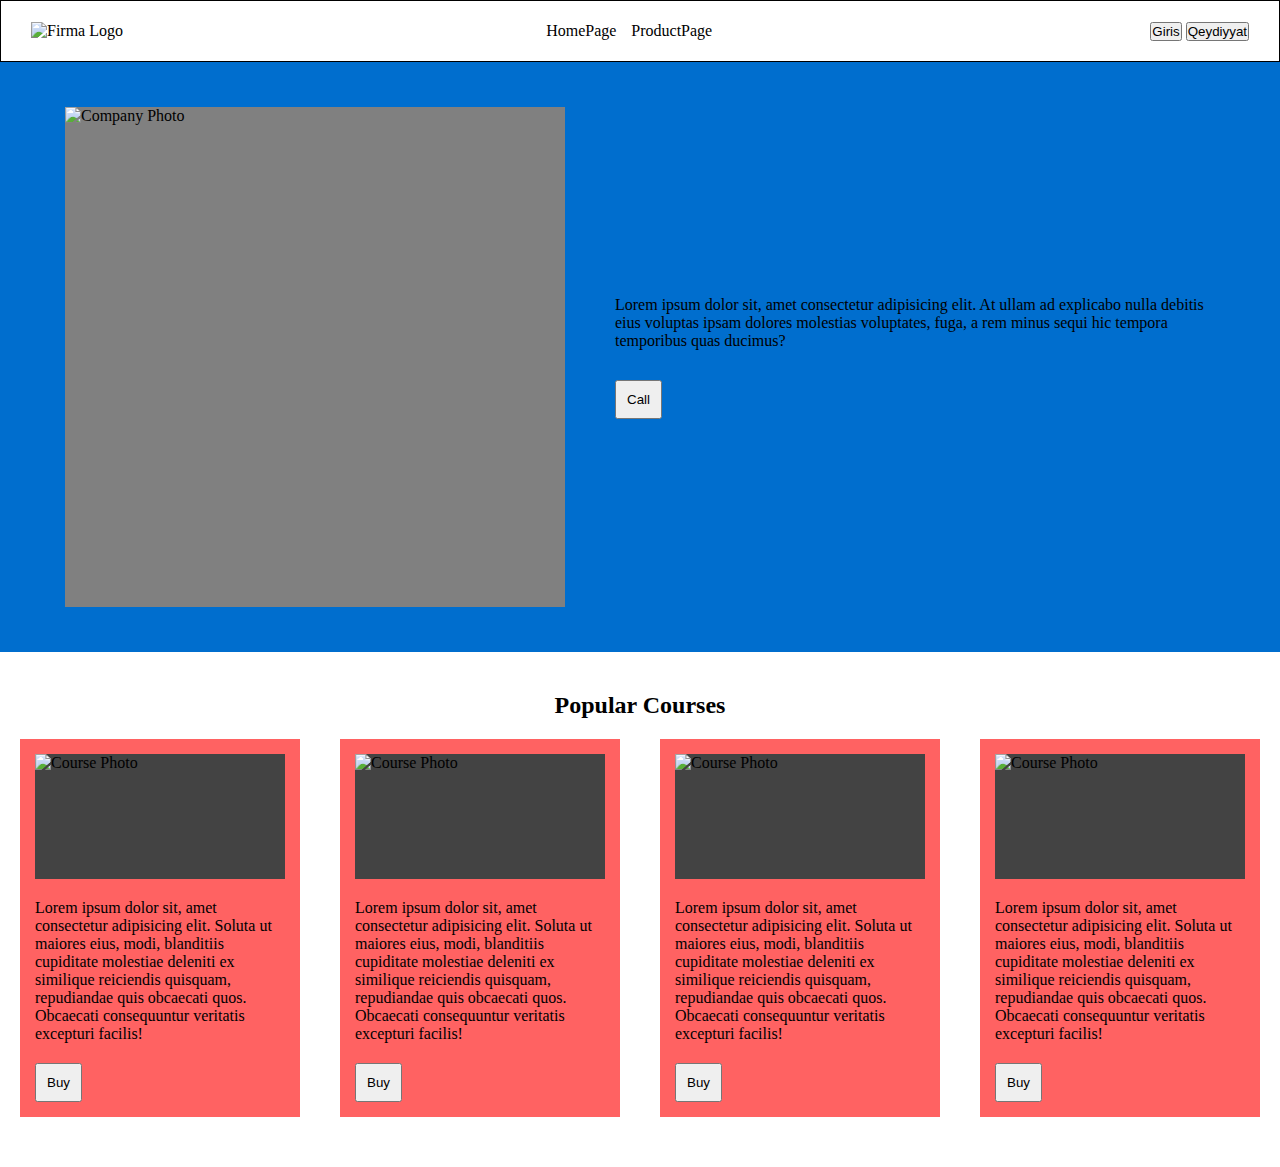
==== pages/home-page/homePage.html @ f31c688c "first commit" ====
<!DOCTYPE html>
<html lang="en">
  <head>
    <meta charset="UTF-8" />
    <meta http-equiv="X-UA-Compatible" content="IE=edge" />
    <meta name="viewport" content="width=device-width, initial-scale=1.0" />
    <link rel="stylesheet" href="homePage.css" />
    <title>Document</title>
  </head>
  <body>
    <div class="navigationBar">
      <div class="firmLogoContainer">
        <img src="assets/images/" alt="Firma Logo" class="firmLogo" />
      </div>

      <div class="menu">
        <ul class="menuList">
          <li class="menuItem">HomePage</li>
          <li class="menuItem">ProductPage</li>
        </ul>
      </div>

      <div class="account">
        <button class="login">Giris</button>
        <button class="register">Qeydiyyat</button>
      </div>
    </div>

    <div class="header">
      <div class="imgContainer">
        <img src="assets/images/" alt="Company Photo" class="headerImg" />
      </div>
      <div class="informationContainer">
        <p class="information">
          Lorem ipsum dolor sit, amet consectetur adipisicing elit. At ullam ad
          explicabo nulla debitis eius voluptas ipsam dolores molestias
          voluptates, fuga, a rem minus sequi hic tempora temporibus quas
          ducimus?
        </p>
        <button class="callButton">Call</button>
      </div>
    </div>

    <div class="popularCourses">
      <h2 class="title">Popular Courses</h2>
      <div class="courseBoxContainer">
        <div class="courseBox">
          <div class="courseImgContainer">
            <img src="" alt="Course Photo" class="courseImg" />
          </div>
          <p class="courseDescription">
            Lorem ipsum dolor sit, amet consectetur adipisicing elit. Soluta ut
            maiores eius, modi, blanditiis cupiditate molestiae deleniti ex
            similique reiciendis quisquam, repudiandae quis obcaecati quos.
            Obcaecati consequuntur veritatis excepturi facilis!
          </p>
          <button class="buyButton">Buy</button>
        </div>

        <div class="courseBox">
          <div class="courseImgContainer">
            <img src="" alt="Course Photo" class="courseImg" />
          </div>
          <p class="courseDescription">
            Lorem ipsum dolor sit, amet consectetur adipisicing elit. Soluta ut
            maiores eius, modi, blanditiis cupiditate molestiae deleniti ex
            similique reiciendis quisquam, repudiandae quis obcaecati quos.
            Obcaecati consequuntur veritatis excepturi facilis!
          </p>
          <button class="buyButton">Buy</button>
        </div>
        <div class="courseBox">
          <div class="courseImgContainer">
            <img src="" alt="Course Photo" class="courseImg" />
          </div>
          <p class="courseDescription">
            Lorem ipsum dolor sit, amet consectetur adipisicing elit. Soluta ut
            maiores eius, modi, blanditiis cupiditate molestiae deleniti ex
            similique reiciendis quisquam, repudiandae quis obcaecati quos.
            Obcaecati consequuntur veritatis excepturi facilis!
          </p>
          <button class="buyButton">Buy</button>
        </div>
        <div class="courseBox">
          <div class="courseImgContainer">
            <img src="" alt="Course Photo" class="courseImg" />
          </div>
          <p class="courseDescription">
            Lorem ipsum dolor sit, amet consectetur adipisicing elit. Soluta ut
            maiores eius, modi, blanditiis cupiditate molestiae deleniti ex
            similique reiciendis quisquam, repudiandae quis obcaecati quos.
            Obcaecati consequuntur veritatis excepturi facilis!
          </p>
          <button class="buyButton">Buy</button>
        </div>
      </div>
    </div>
  </body>
</html>
---- pages/home-page/homePage.css ----
* {
    margin: 0px;
    padding: 0px;
    box-sizing: content-box;
}

.navigationBar {
    height: 60px;
    border: 1px solid black;
    display: flex;
    justify-content: space-between;
    align-items: center;
    padding: 0px 30px;
}

.menuList {
    display: flex;
}

.menuItem {
    list-style-type: none;
}

.menuItem {
    margin-right: 15px;
}

.header {
    display: flex;
    padding: 45px 50px;
    justify-content: center;
    align-items: center;
    background-color: rgb(0, 110, 206);
    /* padding-left: 50px;
    padding-right: 50px;
    padding-top: 0px;
    padding-bottom: 0px; */
}

.imgContainer {
    width: 500px;
    height: 500px;
    background-color: gray;
    margin-right: 50px;
}

.header>.informationContainer {
    width: 600px;
}

.callButton {
    margin-top: 30px;
    padding: 10px;
}

.popularCourses > .title {
    text-align: center;
    margin: 20px 0px;
}

.popularCourses{
    padding: 20px 0px 50px;
}

.courseBoxContainer {
    display: flex;
    justify-content: space-around;
}

.courseBox {
    width: 250px;
    background-color: rgb(255, 98, 98);
    padding: 15px;
}

.courseImgContainer {
    height: 125px;
    background-color: rgb(67, 67, 67);
}

.courseDescription {
    margin-top: 20px;
    margin-bottom: 20px;
}

.buyButton {
    padding: 10px;

}
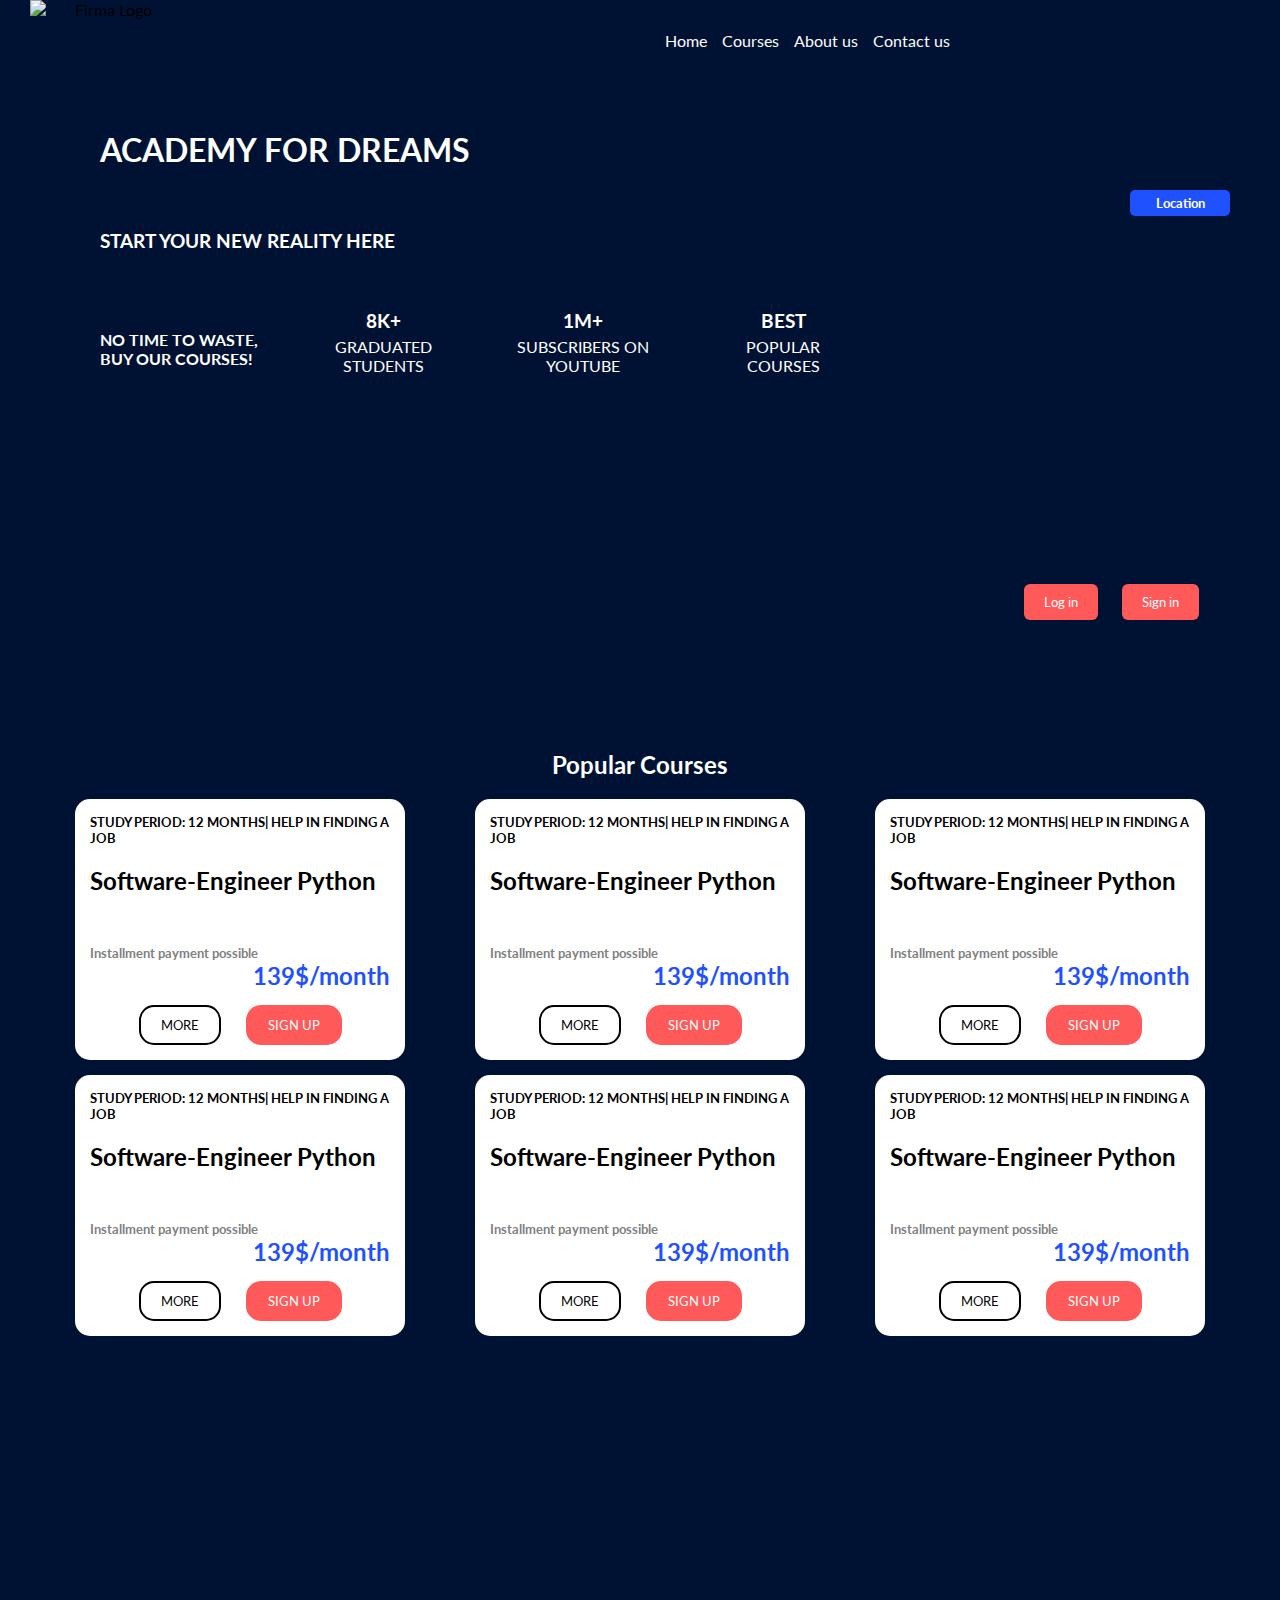
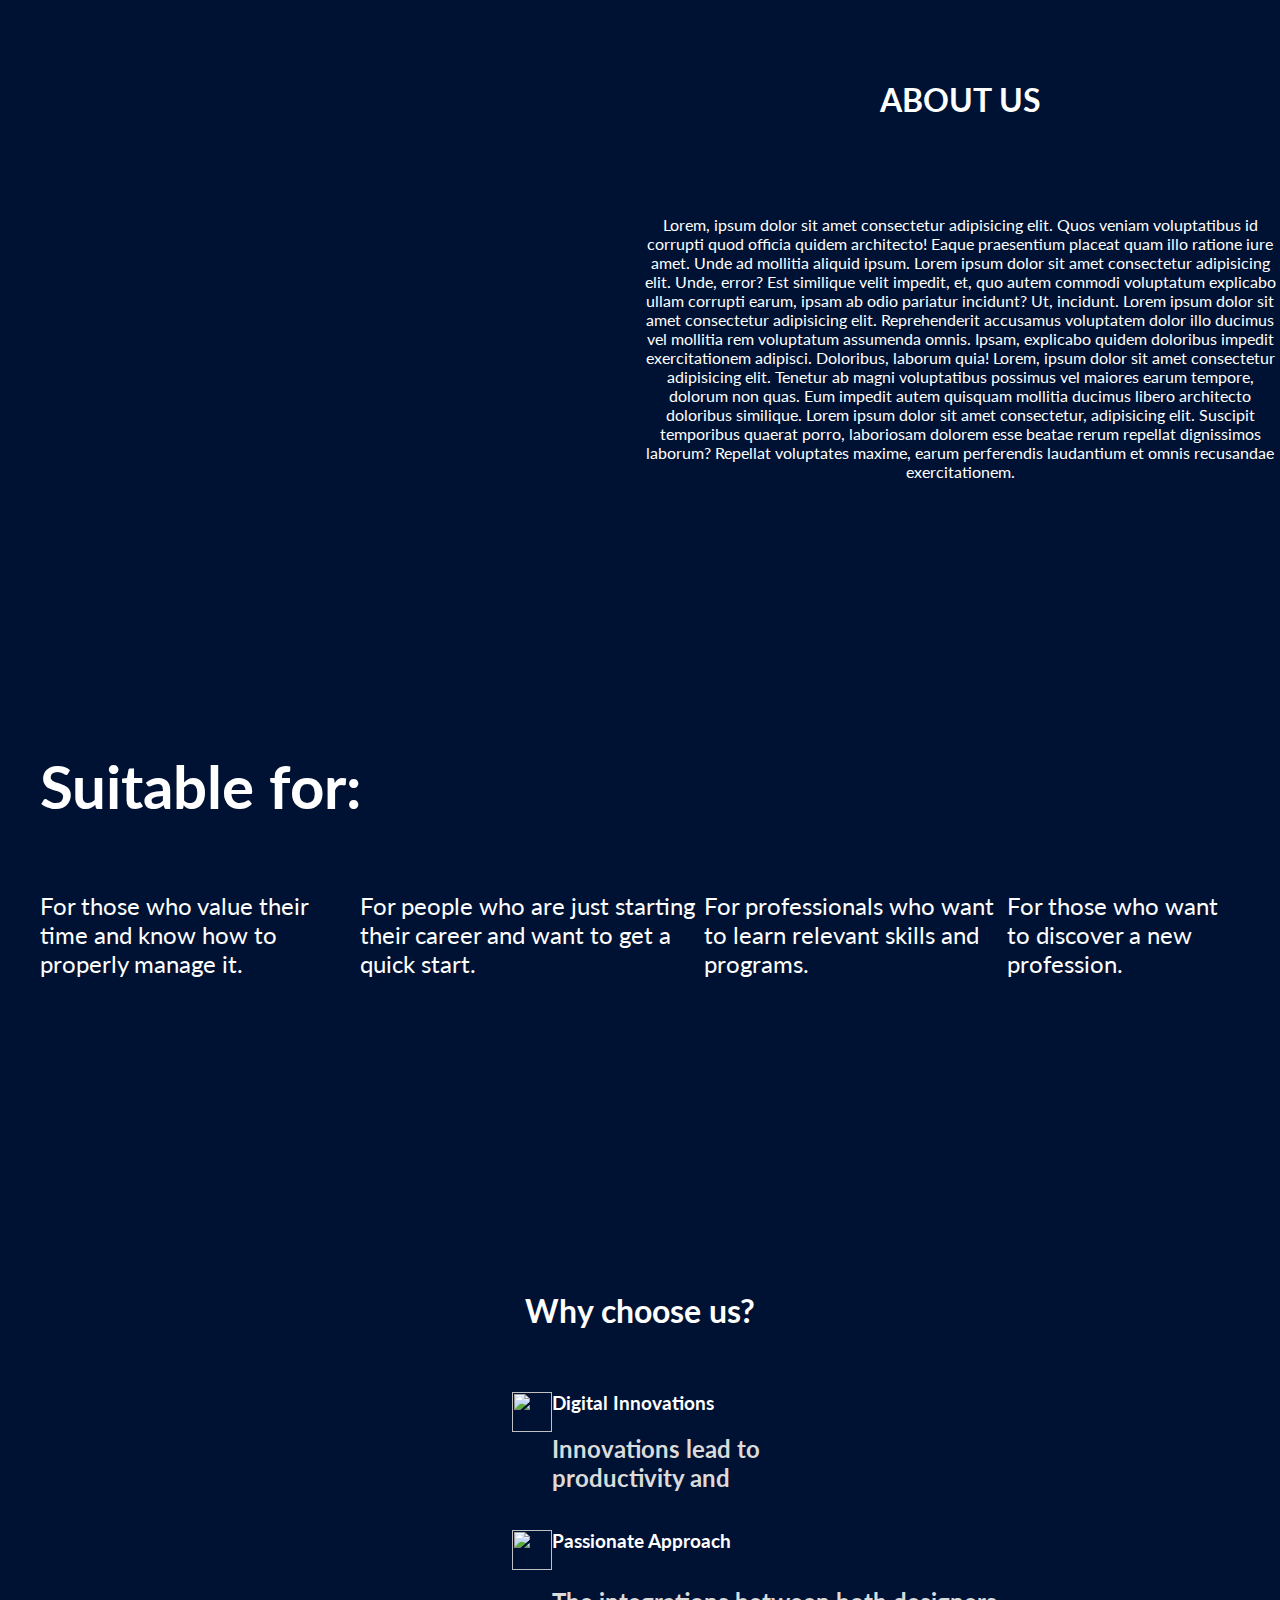
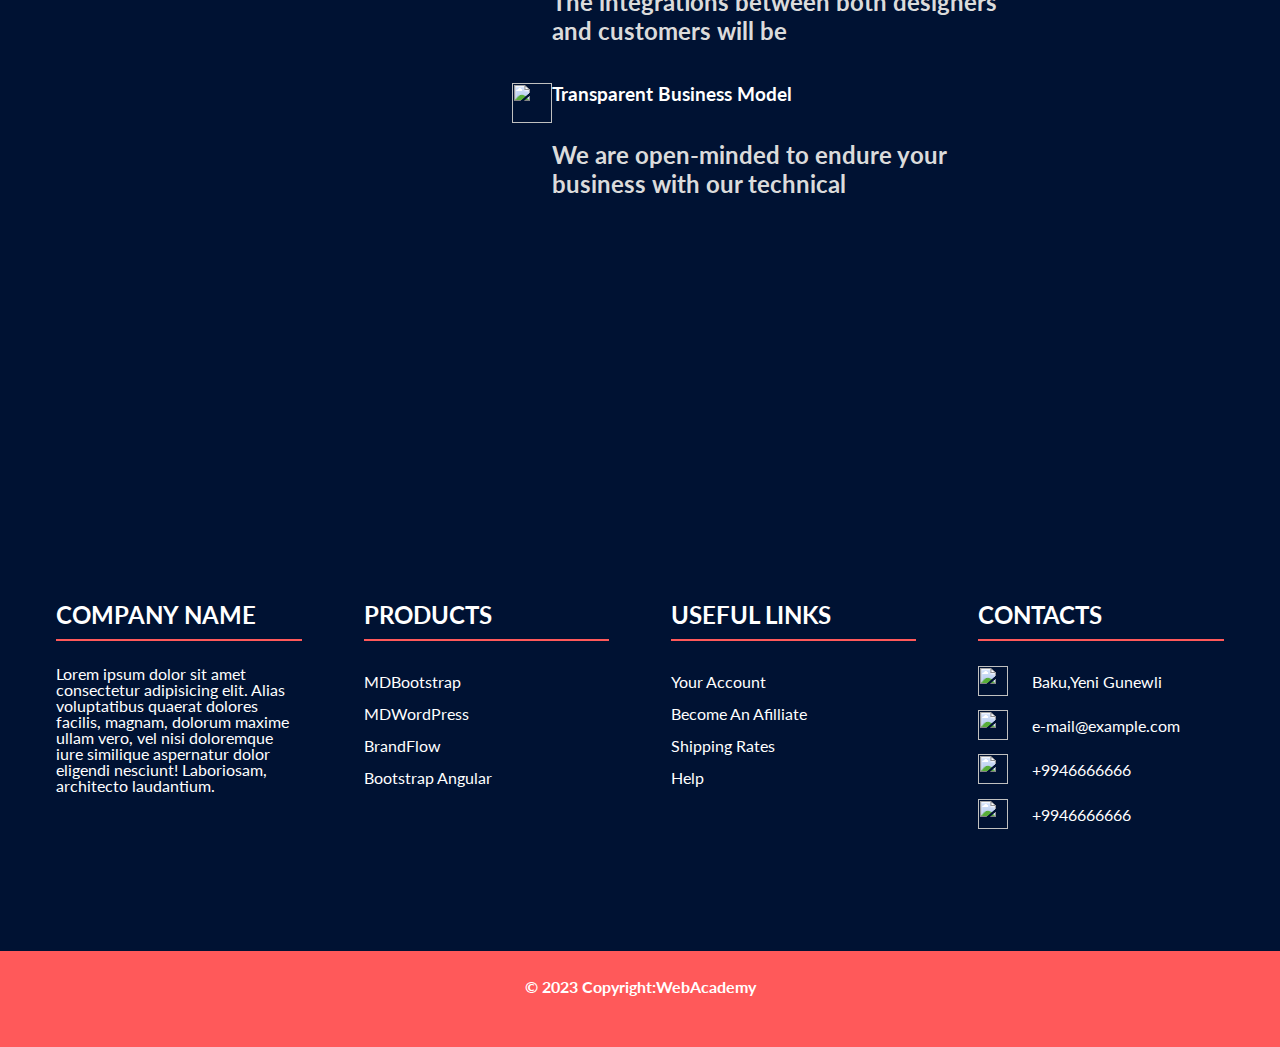
==== commit 83da5d1a: "Nothing to watch just fixed some mistakes" ====
--- a/pages/home-page/homePage.html
+++ b/pages/home-page/homePage.html
@@ -5,39 +5,68 @@
     <meta http-equiv="X-UA-Compatible" content="IE=edge" />
     <meta name="viewport" content="width=device-width, initial-scale=1.0" />
     <link rel="stylesheet" href="homePage.css" />
-    <title>Document</title>
+    <link rel="preconnect" href="https://fonts.googleapis.com" />
+    <link rel="preconnect" href="https://fonts.gstatic.com" crossorigin />
+    <link
+      href="https://fonts.googleapis.com/css2?family=Lato:wght@400;700;900&display=swap"
+      rel="stylesheet"
+    />
+    <title>WebAcademy</title>
   </head>
   <body>
-    <div class="navigationBar">
-      <div class="firmLogoContainer">
-        <img src="assets/images/" alt="Firma Logo" class="firmLogo" />
-      </div>
-
-      <div class="menu">
-        <ul class="menuList">
-          <li class="menuItem">HomePage</li>
-          <li class="menuItem">ProductPage</li>
-        </ul>
-      </div>
-
-      <div class="account">
-        <button class="login">Giris</button>
-        <button class="register">Qeydiyyat</button>
-      </div>
-    </div>
-
-    <div class="header">
-      <div class="imgContainer">
-        <img src="assets/images/" alt="Company Photo" class="headerImg" />
-      </div>
-      <div class="informationContainer">
-        <p class="information">
-          Lorem ipsum dolor sit, amet consectetur adipisicing elit. At ullam ad
-          explicabo nulla debitis eius voluptas ipsam dolores molestias
-          voluptates, fuga, a rem minus sequi hic tempora temporibus quas
-          ducimus?
-        </p>
-        <button class="callButton">Call</button>
+    <div class="backgroundDecoration">
+      <div class="navigationBar">
+        <div class="firmLogoContainer">
+          <img
+            src="/Demo-WebAcademy/pages/home-page/logo/wa-removebg-preview.png"
+            alt="Firma Logo"
+            class="firmLogo"
+          />
+        </div>
+        <nav class="menu">
+          <ul class="menuList">
+            <a href="#" class="menuLinks">Home</a>
+            <a href="#" class="menuLinks">Courses</a>
+            <a href="#" class="menuLinks">About us</a>
+            <a href="#" class="menuLinks">Contact us</a>
+          </ul>
+        </nav>
+
+        
+      </div>
+
+      <div class="header">
+        <div class="headerInformationContainer">
+          <div class="headerTitleContainer">
+            <h1 class="headerTitle">Academy For Dreams</h1>
+            <h3 class="headerDiscription">Start your new reality here</h3>
+          </div>
+          <div class="headerGraduatedContainer">
+            <h4 class="headerSlogan">
+              No time to waste, <br />buy our courses!
+            </h4>
+            <div class="headerGraduated">
+              <h3 class="graduatedTitle">8K+</h3>
+              <p class="graduatedInfo">Graduated Students</p>
+            </div>
+            <div class="headerGraduated">
+              <h3 class="graduatedTitle">1M+</h3>
+              <p class="graduatedInfo">Subscribers on youtube</p>
+            </div>
+            <div class="headerGraduated">
+              <h3 class="graduatedTitle">Best</h3>
+              <p class="graduatedInfo">Popular Courses</p>
+            </div>
+          </div>
+        </div>
+
+        <div class="headerImgContainer">
+          <h5 class="Location">Location</h5>
+        </div>
+        <div class="account">
+          <button class="login">Log in</button>
+          <button class="register">Sign in</button>
+        </div>
       </div>
     </div>
 
@@ -45,54 +74,290 @@
       <h2 class="title">Popular Courses</h2>
       <div class="courseBoxContainer">
         <div class="courseBox">
-          <div class="courseImgContainer">
-            <img src="" alt="Course Photo" class="courseImg" />
-          </div>
-          <p class="courseDescription">
-            Lorem ipsum dolor sit, amet consectetur adipisicing elit. Soluta ut
-            maiores eius, modi, blanditiis cupiditate molestiae deleniti ex
-            similique reiciendis quisquam, repudiandae quis obcaecati quos.
-            Obcaecati consequuntur veritatis excepturi facilis!
-          </p>
-          <button class="buyButton">Buy</button>
-        </div>
-
-        <div class="courseBox">
-          <div class="courseImgContainer">
-            <img src="" alt="Course Photo" class="courseImg" />
-          </div>
-          <p class="courseDescription">
-            Lorem ipsum dolor sit, amet consectetur adipisicing elit. Soluta ut
-            maiores eius, modi, blanditiis cupiditate molestiae deleniti ex
-            similique reiciendis quisquam, repudiandae quis obcaecati quos.
-            Obcaecati consequuntur veritatis excepturi facilis!
-          </p>
-          <button class="buyButton">Buy</button>
-        </div>
-        <div class="courseBox">
-          <div class="courseImgContainer">
-            <img src="" alt="Course Photo" class="courseImg" />
-          </div>
-          <p class="courseDescription">
-            Lorem ipsum dolor sit, amet consectetur adipisicing elit. Soluta ut
-            maiores eius, modi, blanditiis cupiditate molestiae deleniti ex
-            similique reiciendis quisquam, repudiandae quis obcaecati quos.
-            Obcaecati consequuntur veritatis excepturi facilis!
-          </p>
-          <button class="buyButton">Buy</button>
-        </div>
-        <div class="courseBox">
-          <div class="courseImgContainer">
-            <img src="" alt="Course Photo" class="courseImg" />
-          </div>
-          <p class="courseDescription">
-            Lorem ipsum dolor sit, amet consectetur adipisicing elit. Soluta ut
-            maiores eius, modi, blanditiis cupiditate molestiae deleniti ex
-            similique reiciendis quisquam, repudiandae quis obcaecati quos.
-            Obcaecati consequuntur veritatis excepturi facilis!
-          </p>
-          <button class="buyButton">Buy</button>
-        </div>
+          <h5 class="courseStudying">
+            Study period: 12 months| Help in finding a job
+          </h5>
+          <h2 class="courseBoxTitle">Software-Engineer Python</h2>
+
+          <h5 class="courseDescription">Installment payment possible</h5>
+          <h2 class="coursePrice">139$/month</h2>
+
+          <div class="courseBoxButtons">
+            <button class="moreButton">more</button>
+            <button class="orderButton">sign up</button>
+          </div>
+        </div>
+        <div class="courseBox">
+          <h5 class="courseStudying">
+            Study period: 12 months| Help in finding a job
+          </h5>
+          <h2 class="courseBoxTitle">Software-Engineer Python</h2>
+
+          <h5 class="courseDescription">Installment payment possible</h5>
+          <h2 class="coursePrice">139$/month</h2>
+
+          <div class="courseBoxButtons">
+            <button class="moreButton">more</button>
+            <button class="orderButton">sign up</button>
+          </div>
+        </div>
+        <div class="courseBox">
+          <h5 class="courseStudying">
+            Study period: 12 months| Help in finding a job
+          </h5>
+          <h2 class="courseBoxTitle">Software-Engineer Python</h2>
+
+          <h5 class="courseDescription">Installment payment possible</h5>
+          <h2 class="coursePrice">139$/month</h2>
+
+          <div class="courseBoxButtons">
+            <button class="moreButton">more</button>
+            <button class="orderButton">sign up</button>
+          </div>
+        </div>
+      </div>
+      <div class="courseBoxContainer">
+        <div class="courseBox">
+          <h5 class="courseStudying">
+            Study period: 12 months| Help in finding a job
+          </h5>
+          <h2 class="courseBoxTitle">Software-Engineer Python</h2>
+
+          <h5 class="courseDescription">Installment payment possible</h5>
+          <h2 class="coursePrice">139$/month</h2>
+
+          <div class="courseBoxButtons">
+            <button class="moreButton">more</button>
+            <button class="orderButton">sign up</button>
+          </div>
+        </div>
+        <div class="courseBox">
+          <h5 class="courseStudying">
+            Study period: 12 months| Help in finding a job
+          </h5>
+          <h2 class="courseBoxTitle">Software-Engineer Python</h2>
+
+          <h5 class="courseDescription">Installment payment possible</h5>
+          <h2 class="coursePrice">139$/month</h2>
+
+          <div class="courseBoxButtons">
+            <button class="moreButton">more</button>
+            <button class="orderButton">sign up</button>
+          </div>
+        </div>
+        <div class="courseBox">
+          <h5 class="courseStudying">
+            Study period: 12 months| Help in finding a job
+          </h5>
+          <h2 class="courseBoxTitle">Software-Engineer Python</h2>
+
+          <h5 class="courseDescription">Installment payment possible</h5>
+          <h2 class="coursePrice">139$/month</h2>
+
+          <div class="courseBoxButtons">
+            <button class="moreButton">more</button>
+            <button class="orderButton">sign up</button>
+          </div>
+        </div>
+      </div>
+    </div>
+
+    <div class="AboutUsContainer">
+      <img
+        src="/Demo-WebAcademy/pages/home-page/img/istockphoto-1418358501-612x612.jpg"
+        alt=""
+        class="AboutUsImg"
+      />
+      <div class="AboutUsInfo">
+        <h1 class="aboutusTitle">ABOUT US</h1>
+        <p>
+          Lorem, ipsum dolor sit amet consectetur adipisicing elit. Quos veniam
+          voluptatibus id corrupti quod officia quidem architecto! Eaque
+          praesentium placeat quam illo ratione iure amet. Unde ad mollitia
+          aliquid ipsum. Lorem ipsum dolor sit amet consectetur adipisicing
+          elit. Unde, error? Est similique velit impedit, et, quo autem commodi
+          voluptatum explicabo ullam corrupti earum, ipsam ab odio pariatur
+          incidunt? Ut, incidunt. Lorem ipsum dolor sit amet consectetur
+          adipisicing elit. Reprehenderit accusamus voluptatem dolor illo
+          ducimus vel mollitia rem voluptatum assumenda omnis. Ipsam, explicabo
+          quidem doloribus impedit exercitationem adipisci. Doloribus, laborum
+          quia! Lorem, ipsum dolor sit amet consectetur adipisicing elit.
+          Tenetur ab magni voluptatibus possimus vel maiores earum tempore,
+          dolorum non quas. Eum impedit autem quisquam mollitia ducimus libero
+          architecto doloribus similique. Lorem ipsum dolor sit amet
+          consectetur, adipisicing elit. Suscipit temporibus quaerat porro,
+          laboriosam dolorem esse beatae rerum repellat dignissimos laborum?
+          Repellat voluptates maxime, earum perferendis laudantium et omnis
+          recusandae exercitationem.
+        </p>
+      </div>
+    </div>
+    <div class="SuitableforContainer">
+      <div class="SuitableForTitle"><h1>Suitable for:</h1></div>
+      <div class="SuitableInfoContainer">
+        <div class="SuitableFor">
+          <img
+            src="/Demo-WebAcademy/pages/home-page/icon/621c99dfb7a832921fb0554c_Property 1=01.png"
+            alt=""
+            class="SuitableForImg"
+          />
+          <p class="SuitableForInfo">
+            For those who value their time and know how to properly manage it.
+          </p>
+        </div>
+        <div class="SuitableFor">
+          <img
+            src="/Demo-WebAcademy/pages/home-page/icon/621c99dfb7a832cbf4b05548_Property 1=02.png"
+            alt=""
+            class="SuitableForImg"
+          />
+          <p class="SuitableForInfo">
+            For people who are just starting their career and want to get a
+            quick start.
+          </p>
+        </div>
+        <div class="SuitableFor">
+          <img
+            src="/Demo-WebAcademy/pages/home-page/icon/621c99dfb7a8325cd3b05546_Property 1=03.png"
+            alt=""
+            class="SuitableForImg"
+          />
+          <p class="SuitableForInfo">
+            For professionals who want to learn relevant skills and programs.
+          </p>
+        </div>
+        <div class="SuitableFor">
+          <img
+            src="/Demo-WebAcademy/pages/home-page/icon/621c99dfb7a8324793b0554a_Property 1=04.png"
+            alt=""
+            class="SuitableForImg"
+          />
+          <p class="SuitableForInfo">
+            For those who want to discover a new profession.
+          </p>
+        </div>
+      </div>
+    </div>
+    <div class="whyusContainer">
+      <h1 class="whychooseus">Why choose us?</h1>
+      <div class="whyusContent">
+        <div class="whyusImgContainer">
+          <img
+            src="/Demo-WebAcademy/pages/home-page/img/c502f2dcc97f996ecaca3835a9ef6c28-transformed.jpeg"
+            alt=""
+            class="whyusImg"
+          />
+        </div>
+
+        <div class="whyusInfoContainer">
+          <div class="whyusInfo">
+            <img
+              src="/Demo-WebAcademy/pages/home-page/icon/pie-graph.png"
+              alt=""
+              class="whyusIcon"
+            />
+            <div class="whyusInfoTitle">
+              <h3 class="whyusTitle">Digital Innovations</h3>
+              <h2 class="whyusDiscription">
+                Innovations lead to productivity and
+              </h2>
+            </div>
+          </div>
+          <div class="whyusInfo">
+            <img
+              src="/Demo-WebAcademy/pages/home-page/icon/academic_bonnet_icon.png"
+              alt=""
+              class="whyusIcon"
+            />
+            <div class="whyusInfoTitle">
+              <h3 class="whyusTitle">Passionate Approach</h3>
+              <h2 class="whyusDiscription">
+                The integrations between both designers and customers will be
+              </h2>
+            </div>
+          </div>
+          <div class="whyusInfo">
+            <img
+              src="/Demo-WebAcademy/pages/home-page/icon/white-hat.png"
+              alt=""
+              class="whyusIcon"
+            />
+            <div class="whyusInfoTitle">
+              <h3 class="whyusTitle">Transparent Business Model</h3>
+              <h2 class="whyusDiscription">
+                We are open-minded to endure your business with our technical
+              </h2>
+            </div>
+          </div>
+        </div>
+      </div>
+    </div>
+    <div class="footerContainer">
+      <div class="footerInfoContainer">
+        <div class="footerInfo">
+          <h2 class="footerTitle">Company Name</h2>
+          <p>
+            Lorem ipsum dolor sit amet consectetur adipisicing elit. Alias
+            voluptatibus quaerat dolores facilis, magnam, dolorum maxime ullam
+            vero, vel nisi doloremque iure similique aspernatur dolor eligendi
+            nesciunt! Laboriosam, architecto laudantium.
+          </p>
+        </div>
+        <div class="footerInfo">
+          <h2 class="footerTitle">products</h2>
+
+          <p class="footerLinks">MDBootstrap</p>
+          <p class="footerLinks">MDWordPress</p>
+          <p class="footerLinks">BrandFlow</p>
+          <p class="footerLinks">Bootstrap Angular</p>
+        </div>
+        <div class="footerInfo">
+          <h2 class="footerTitle">useful links</h2>
+          <div class="ooter">
+            <p class="footerLinks">Your Account</p>
+            <p class="footerLinks">Become An Afilliate</p>
+            <p class="footerLinks">Shipping Rates</p>
+            <p class="footerLinks">Help</p>
+          </div>
+        </div>
+        <div class="footerInfo">
+          <h2 class="footerTitle">Contacts</h2>
+          <div class="footerContact">
+            <img
+              src="/Demo-WebAcademy/pages/home-page/icon/white_home_footer_icon.jpg"
+              alt=""
+              class="footerIcon"
+            />
+            <p>Baku,Yeni Gunewli</p>
+          </div>
+          <div class="footerContact">
+            <img
+              src="/Demo-WebAcademy/pages/home-page/icon/white_message_footer_icon.png"
+              alt=""
+              class="footerIcon"
+            />
+            <p>e-mail@example.com</p>
+          </div>
+          <div class="footerContact">
+            <img
+              src="/Demo-WebAcademy/pages/home-page/icon/white_phone_footer_icon.png"
+              alt=""
+              class="footerIcon"
+            />
+            <p>+9946666666</p>
+          </div>
+          <div class="footerContact">
+            <img
+              src="/Demo-WebAcademy/pages/home-page/icon/white_file_footer_icon.png"
+              alt=""
+              class="footerIcon"
+            />
+            <p>+9946666666</p>
+          </div>
+        </div>
+      </div>
+      <div class="copyrighted">
+        <p>© 2023 Copyright:WebAcademy</p>
       </div>
     </div>
   </body>
--- a/pages/home-page/homePage.css
+++ b/pages/home-page/homePage.css
@@ -4,16 +4,51 @@
     box-sizing: content-box;
 }
 
+* {
+    font-family: 'Lato', sans-serif;
+}
+
+.backgroundDecoration {
+    background-color: #001233;
+}
+
 .navigationBar {
-    height: 60px;
-    border: 1px solid black;
+    text-align: center;
+    height: 80px;
     display: flex;
     justify-content: space-between;
     align-items: center;
     padding: 0px 30px;
+    opacity: 1;
+}
+
+.firmLogo {
+    height: 80px;
+    width: 150px;
+    display: flex;
+    align-items: center;
+}
+
+.menuLinks {
+    text-decoration: none;
+    color: #fff;
+    margin-right: 15px;
+    transition: .2s ease;
+    text-align: center;
+
+}
+
+.menuLinks:last-child {
+    margin-right: 0px;
+}
+
+.menuLinks:hover {
+    color: #1f51ff;
 }
 
 .menuList {
+    margin-right: 300px;
+    align-items: center;
     display: flex;
 }
 
@@ -25,65 +60,492 @@
     margin-right: 15px;
 }
 
+.menu {
+    display: flex;
+    flex-direction: row;
+    list-style-type: none;
+    margin: 0;
+    padding: 0;
+}
+
+.menu>li {
+    margin: 0 1rem;
+    overflow: hidden;
+}
+
+.burger_menu_container {
+    display: none;
+    height: 100%;
+    width: 30px;
+    cursor: pointer;
+    flex-direction: column;
+    justify-content: center;
+    align-items: center;
+}
+
+#burger_menu {
+    display: none;
+}
+
+.menu_button,
+.menu_button::before,
+.menu_button::after {
+    display: block;
+    background-color: #fff;
+    position: absolute;
+    height: 4px;
+    width: 30px;
+    transition: transform 400ms cubic-bezier(0.23, 1, 0.32, 1);
+    border-radius: 2px;
+}
+
+.menu-button::before {
+    content: "";
+    margin-top: -8px;
+}
+
+.menu-button::after {
+    content: "";
+    margin-top: 8px;
+}
+
+#burger_menu:checked+.burger_menu_container .menu_button::after {
+    margin-top: 0px;
+    transform: rotate(-405deg);
+}
+
 .header {
-    display: flex;
-    padding: 45px 50px;
-    justify-content: center;
-    align-items: center;
-    background-color: rgb(0, 110, 206);
+    position: relative;
+    color: #fff;
+    height: 70vh;
+    display: flex;
+    justify-content: start;
+    align-items: start;
     /* padding-left: 50px;
     padding-right: 50px;
     padding-top: 0px;
     padding-bottom: 0px; */
 }
 
-.imgContainer {
-    width: 500px;
-    height: 500px;
-    background-color: gray;
-    margin-right: 50px;
-}
-
-.header>.informationContainer {
-    width: 600px;
-}
-
-.callButton {
-    margin-top: 30px;
-    padding: 10px;
-}
-
-.popularCourses > .title {
+.headerInformationContainer {
+    width: 75%;
+}
+
+.headerTitleContainer {
+
+    margin-top: 50px;
+    margin-left: 100px;
+    align-items: center;
+}
+
+.headerTitle {
+
+    text-transform: uppercase;
+    height: 40px;
+    width: 70%;
+}
+
+.headerDiscription {
+    margin-top: 60px;
+
+    text-transform: uppercase;
+    height: 60px;
+    width: 100%;
+}
+
+.headerSlogan {
+    margin-top: 40px;
+    text-transform: uppercase;
+    height: 60px;
+}
+
+.headerGraduatedContainer {
+    position: relative;
+    align-items: center;
+    margin-left: 100px;
+    display: flex;
+    flex-wrap: wrap;
+}
+
+.headerGraduated {
+    width: 150px;
+    height: 60px;
+    margin-left: 50px;
+    text-align: center;
+}
+
+.headerGraduated:last-child {
+    margin-right: 0px;
+}
+
+.graduatedTitle {
+    margin-bottom: 5px;
+    text-transform: uppercase;
+
+}
+
+.graduatedInfo {
+
+    text-transform: uppercase;
+
+}
+
+.account {
+    position: absolute;
+    top: 80%;
+    left: 80%;
+}
+
+.login {
+    text-decoration: none;
+    background-color: #ff595a;
+    color: #fff;
+    text-align: center;
+    padding: 10px 20px;
+    border: none;
+    outline: none;
+    cursor: pointer;
+    margin-right: 10px;
+    border-radius: 6px;
+    transition: .3s ease;
+}
+
+.login:hover {
+    background-color: #fff;
+    color: #ff595a;
+}
+
+.register {
+    text-decoration: none;
+    background-color: #ff595a;
+    color: #fff;
+    text-align: center;
+    padding: 10px 20px;
+    border: none;
+    outline: none;
+    cursor: pointer;
+    margin-left: 10px;
+    border-radius: 6px;
+    transition: .3s ease;
+}
+
+.register:hover {
+    background-color: #fff;
+    color: #ff595a;
+
+
+}
+
+.headerImgContainer {
+    position: relative;
+    top: 20px;
+    right: -145px;
+    background-size: cover;
+    background-image: url(/Demo-WebAcademy/pages/home-page/img/57831009origa.jpeg);
+    width: 100px;
+    height: 100px;
+    border-radius: 8px;
+}
+
+.Location {
+    position: relative;
+    padding: 5px 10px;
+    border-radius: 5px;
+    text-align: center;
+    color: #fff;
+    background-color: #1f51ff;
+    top: 90px;
+    right: -25px;
+
+
+}
+
+.popularCourses>.title {
+
+    color: #fff;
     text-align: center;
     margin: 20px 0px;
 }
 
-.popularCourses{
+.popularCourses {
+
+    height: 100vh;
+    background-color: #001233;
     padding: 20px 0px 50px;
 }
 
 .courseBoxContainer {
+    padding: 0px 40px;
+    margin-bottom: 15px;
     display: flex;
     justify-content: space-around;
 }
 
 .courseBox {
-    width: 250px;
-    background-color: rgb(255, 98, 98);
+    text-align: center;
+    background-color: #fff;
+    width: 25%;
+    height: 45%;
     padding: 15px;
-}
-
-.courseImgContainer {
-    height: 125px;
-    background-color: rgb(67, 67, 67);
+    border-radius: 15px;
+}
+
+.courseBox:hover {
+    box-shadow: 5px 5px 20px;
+}
+
+.courseStudying {
+    text-transform: uppercase;
+    margin-bottom: 20px;
+    text-align: start;
 }
 
 .courseDescription {
-    margin-top: 20px;
-    margin-bottom: 20px;
-}
-
-.buyButton {
-    padding: 10px;
-
-}+    color: gray;
+    text-align: start;
+    top: 55%;
+
+}
+
+.coursePrice {
+    text-align: end;
+    color: #1f51ff;
+}
+
+.courseBoxTitle {
+    margin-bottom: 50px;
+    text-align: start;
+}
+
+.courseBoxButtons {
+    justify-content: center;
+
+    display: flex;
+    margin-top: 15px;
+}
+
+.orderButton {
+    margin-left: 25px;
+    text-decoration: none;
+    text-transform: uppercase;
+    color: #fff;
+    background-color: #ff595a;
+    padding: 10px 20px;
+    border: 2px solid #ff595a;
+    border-radius: 15px;
+    transition: .2s ease;
+    cursor: pointer;
+}
+
+.orderButton:hover {
+
+    color: #ff595a;
+    background-color: #fff;
+
+}
+
+.moreButton {
+
+    text-decoration: none;
+    text-transform: uppercase;
+    color: black;
+    background-color: #fff;
+    border: 2px solid #000;
+    padding: 10px 20px;
+    border-radius: 15px;
+    transition: .2s ease;
+    cursor: pointer;
+}
+
+.moreButton:hover {
+    color: #fff;
+    background-color: #000;
+}
+
+.SuitableforContainer {
+    padding: 40px;
+    background-color: #001233;
+    height: 50vh;
+}
+
+.SuitableForTitle {
+    color: #fff;
+    font-size: 30px;
+}
+
+.SuitableInfoContainer {
+    margin-top: 50px;
+    display: flex;
+}
+
+.SuitableFor {
+
+    color: #fff;
+}
+
+.SuitableForInfo {
+    font-size: 24px;
+
+}
+
+.AboutUsContainer {
+    background-color: #001233;
+    height: 70vh;
+    display: flex;
+}
+
+.AboutUsImg {
+    width: 50%;
+}
+
+.AboutUsInfo {
+
+    text-align: center;
+    width: 50%;
+    color: #fff;
+}
+
+.aboutusTitle {
+    margin-bottom: 15%;
+}
+
+.whyusContainer {
+    padding: 2% 0;
+    height: 100vh;
+
+    background-color: #001233;
+}
+
+.whychooseus {
+    height: 50px;
+    width: 100%;
+    color: #fff;
+    margin: 2% 0;
+    text-align: center;
+}
+
+.whyusContent {
+    display: flex;
+}
+
+.whyusImgContainer {
+    width: 40%;
+}
+
+
+
+.whyusImg {
+    width: 100%;
+}
+
+.whyusInfoContainer {
+    height: 60vh;
+    padding: 2% 0;
+    color: #000;
+    width: 60%;
+}
+
+.whyusInfo {
+    display: flex;
+    margin-bottom: 5%;
+}
+
+.whyusInfo:last-child {
+    margin-bottom: 0;
+
+}
+
+.whyusTitle {
+    color: #fff;
+    text-align: start;
+    margin-bottom: 5%;
+}
+
+.whyusDiscription {
+    width: 70%;
+    color: #dbdbdb;
+}
+
+.whyusIcon {
+    color: #fff;
+    width: 40px;
+    height: 40px;
+}
+
+.footerContainer {
+    height: 40vh;
+    background-color: #001233;
+}
+
+.footerTitleContainer {
+    color: #fff;
+    justify-content: space-around;
+    display: flex;
+}
+
+.footerTitle {
+    line-height: 200%;
+    margin-bottom: 10%;
+    text-transform: uppercase;
+    border-bottom: 2px solid #ff595a;
+}
+
+.footerInfoContainer {
+    justify-content: space-around;
+    padding: 0% 2%;
+    display: flex;
+    height: 40vh;
+}
+
+.footerInfo {
+    flex-direction: column;
+    line-height: 200%;
+    color: #fff;
+    height: 100%;
+    width: 20%;
+}
+
+.footerInfo:first-child {
+    line-height: 100%;
+}
+
+.footerIcon {
+    margin-right: 10%;
+    width: 30px;
+    height: 30px;
+}
+
+.footerContact {
+    margin-bottom: 5%;
+    display: flex;
+}
+
+.footerContact:last-child {
+    margin-bottom: 0;
+}
+
+.footerLinks:hover {
+    cursor: pointer;
+}
+
+.copyrighted {
+    color: #fff;
+    font-weight: bold;
+    font-size: medium;
+    align-items: center;
+    padding: 2% 0;
+    text-align: center;
+    height: 5vh;
+    background-color: #ff595a;
+}
+
+/*  For Tablet */
+@media only screen and (max-width: 768px) {
+   
+}
+
+/* For Mobile */
+@media only screen and (max-width: 480px) {}
+
+/* For Small Screen Desktops */
+@media only screen and (max-width: 1100px) {}